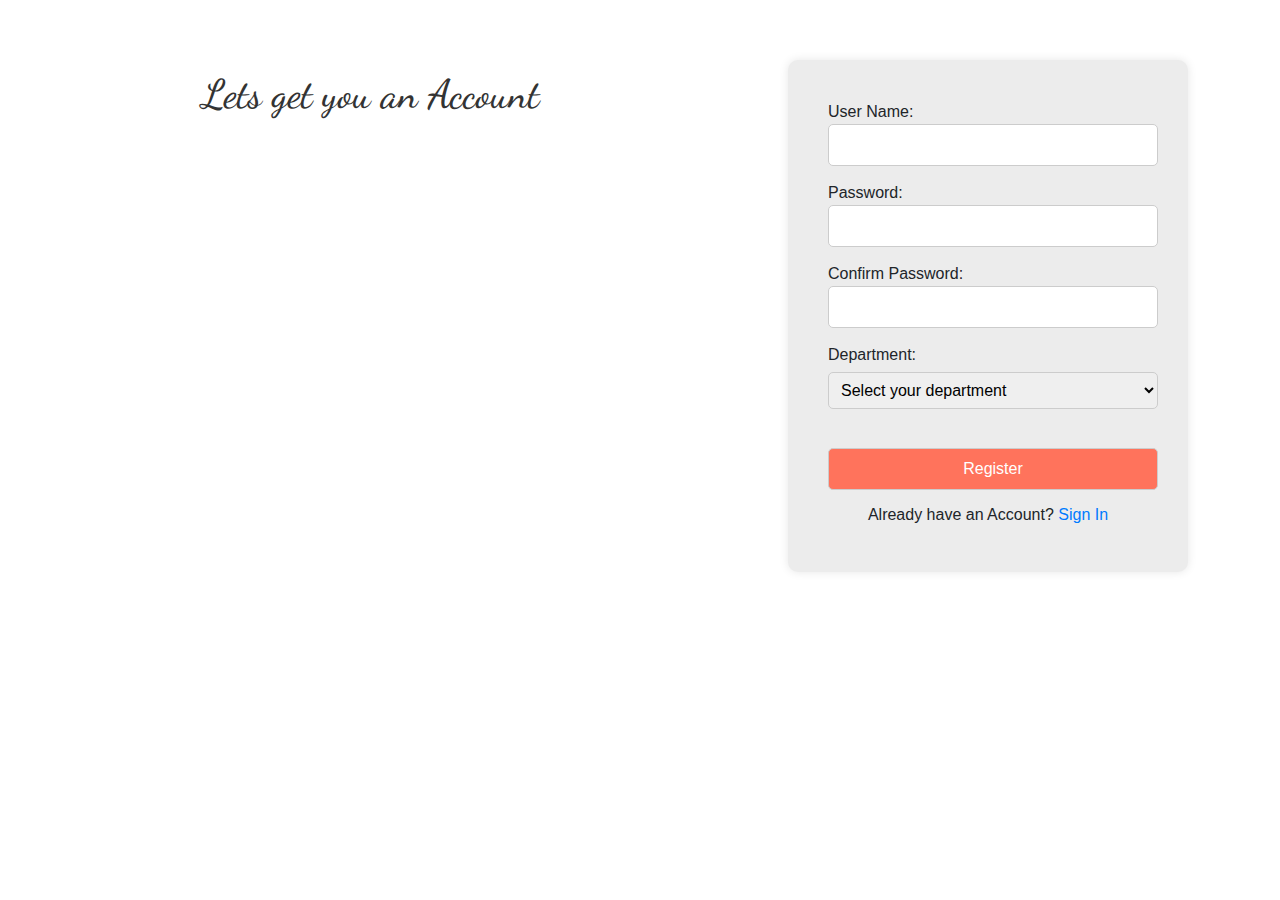
==== ManagementLeave/src/main/webapp/registerationForm.html @ c3225a60 "working on java web project" ====
<!DOCTYPE html>
<html>
    <head>
        <meta charset="UTF-8">
        <meta name="viewport" content="width=device-width, initial-scale=1.0">
        <link href="https://cdn.jsdelivr.net/npm/bootstrap@5.3.3/dist/css/bootstrap.min.css" rel="stylesheet" integrity="sha384-QWTKZyjpPEjISv5WaRU9OFeRpok6YctnYmDr5pNlyT2bRjXh0JMhjY6hW+ALEwIH" crossorigin="anonymous">
        <script defer src="https://cdn.jsdelivr.net/npm/bootstrap@5.3.3/dist/js/bootstrap.bundle.min.js" integrity="sha384-YvpcrYf0tY3lHB60NNkmXc5s9fDVZLESaAA55NDzOxhy9GkcIdslK1eN7N6jIeHz" crossorigin="anonymous"></script>
        <link rel="preconnect" href="https://fonts.googleapis.com">
        <link rel="preconnect" href="https://fonts.gstatic.com" crossorigin>
        <link href="https://fonts.googleapis.com/css2?family=Dancing+Script:wght@400..700&family=Pacifico&display=swap" rel="stylesheet">
        <link rel="stylesheet" href="reg_form_styles.css">

        <title>Registration Form</title>
        <link rel="icon" type="image/x-icon" href="C:\Users\babu3560\Desktop\Registration form\images\favicon.ico">
    </head>
    <style>
        input[type="text"], 
        input[type="email"],
        input[type="password"],
        select,
        input[type="number"], 
        button[type="submit"] {
            width: 150%;
            padding: 8px;
            margin-bottom: 15px;
            border: 1px solid #ccc;
            border-radius: 5px;
        }
    </style>
    <body>
        <div class="container">
            <div class="image-container">
                <h1>Lets get you an Account</h1>
            </div>
            <div class="main-reg">
                <form id="registrationForm" action="RegisterServlet" method="post">
                    <label for="name">User Name:</label><br>
                    <input type="text" id="name" name="name" required><br>
                    
                    <label for="password">Password:</label><br>
                    <input type="password" id="password" name="password" required><br>
                    
                    <label for="confirmPassword">Confirm Password:</label><br>
                    <input type="password" id="confirmPassword" name="confirmPassword" required><br>
                    
                    <label for="department">Department:</label><br>
                    <select id="department" name="department" required>
                        <option value="" disabled selected>Select your department</option>
                        <option value="HR">Human Resources</option>
                        <option value="IT">Information Technology</option>
                        <option value="Finance">Finance</option>
                        <option value="Marketing">Marketing</option>
                        <option value="Sales">Sales</option>
                    </select><br><br>
        
                    <button type="submit" onclick="location.href = 'regDone.html'">Register</button>
                </form>
                <h5 class="sign-navigator">Already have an Account? <a href="login_page.html">Sign In</a></h5>
            </div>
        </div>
    </body>
</html>
---- ManagementLeave/src/main/webapp/reg_form_styles.css ----
* {
    margin: 0;
    padding: 0;
    box-sizing: border-box;
}
body {
    background-color: #ffffff;
  
}
/* body {
    background-image: url("images/back cover.jpg");
    background-size: cover;
    background-position: center;
    font-family: Arial, sans-serif;
    margin: 0;
    padding: 0;
} */

.main-reg {
    max-width: 400px;
    height: fit-content;
    margin: 0 auto;
    margin-top: 60px;
    margin-right: 10px;
    padding: 40px;
    background-color: rgba(236,236,236,255);  
    border-radius: 10px;
    box-shadow: 0 0 10px rgba(0, 0, 0, 0.1);
    display: flex;
    flex-direction: column;
    justify-content: center;
    align-items: center;
    font-family: 'CustomFontRegular', sans-serif;
}

form {
    padding-right: 100px;
}

h1 {
    color: #333;
}

input[type="text"], 
input[type="email"],
input[type="password"],
input[type="department"],
input[type="number"], 
button[type="submit"] {
    width: 150%;
    padding: 8px;
    margin-bottom: 15px;
    border: 1px solid #ccc;
    border-radius: 5px;
}

button[type="submit"] {
    background-color: #ff735c;
    color: #fff;
    cursor: pointer;
}

button[type="submit"]:hover {
    background-color: #961400;
}

legend {
    font-weight: bold;
}

center {
    margin-bottom: 20px;
} 
select{
    width: 100%;
    padding: 10px;
    margin-top: 5px;
    margin-bottom: 15px;
    border: 1px solid #ccc;
    border-radius: 3px;
    box-sizing: border-box;
}

select:focus {
  outline: none;
  border-color: #007bff; 
  box-shadow: 0 0 5px rgba(0, 123, 255, 0.7); 
}
.sign-navigator {
    font-size: normal;
    font-weight: lighter;
    font-size:medium;
   
}

.sign-navigator a {
    color: #007bff;
    text-decoration: none;
    font-weight: lighter;
    font-size: medium;
}

.sign-navigator a:hover {
    text-decoration: underline;
}
.container {
	
    display: flex;
}

.login-container {
    flex: 1;
}

.image-container {
    background-image: url('images/signup_img.jpg');
    background-size: contain;
    background-repeat: no-repeat;
    background-position: center; /* Adjust this if needed */
    background-position: center top 60px; /* Adjust the vertical position */
    margin-right: 100px;
    flex: 1;
}

.image-container h1 {
    font-family: "Dancing Script", cursive;
    padding-top: 70px;
    padding-left: 120px;
    font-optical-sizing: auto;
     font-style: normal;
}
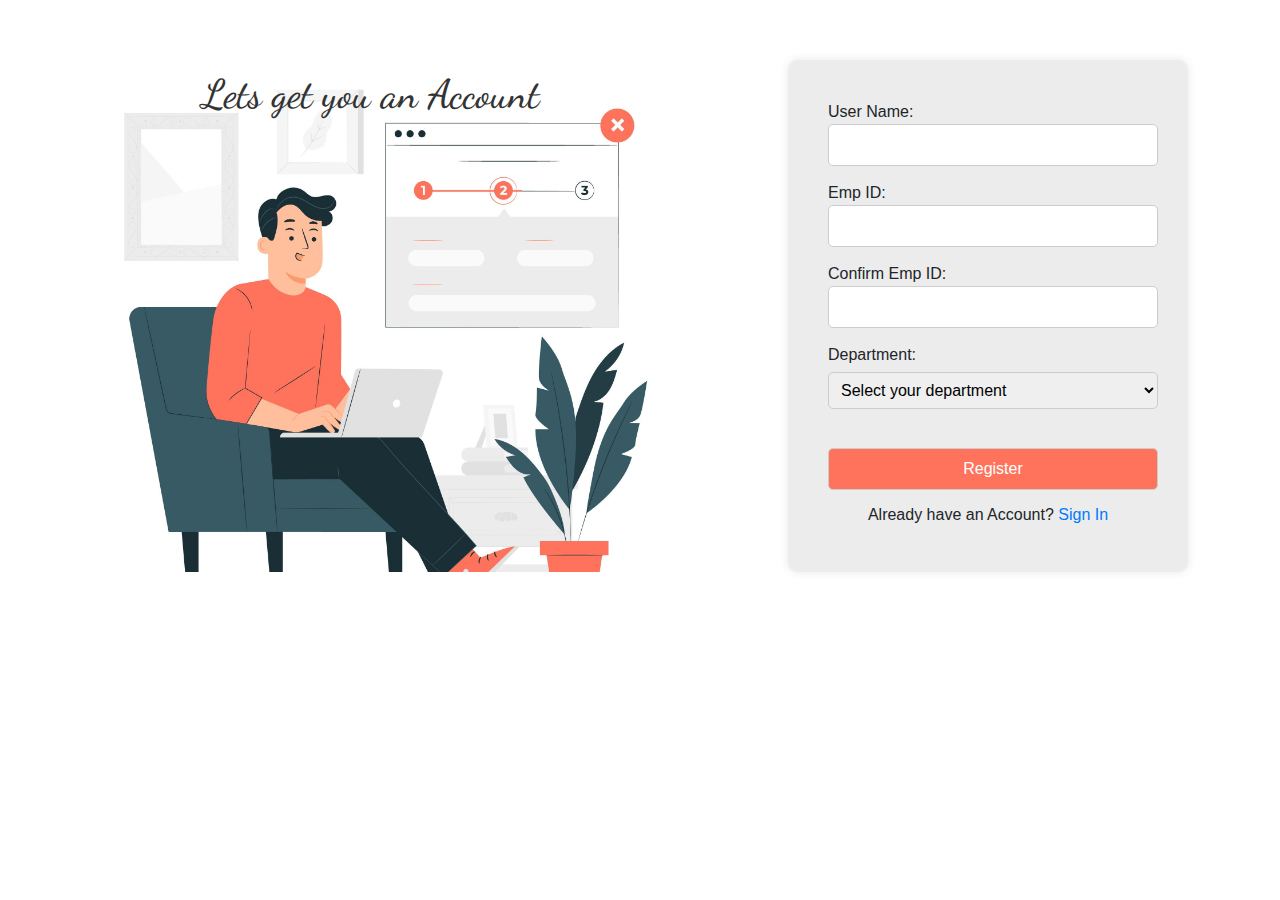
==== commit 9da16f67: "created login,signUp and homePage" ====
--- a/ManagementLeave/src/main/webapp/registerationForm.html
+++ b/ManagementLeave/src/main/webapp/registerationForm.html
@@ -37,26 +37,33 @@
                     <label for="name">User Name:</label><br>
                     <input type="text" id="name" name="name" required><br>
                     
-                    <label for="password">Password:</label><br>
+                    <label for="password">Emp ID:</label><br>
                     <input type="password" id="password" name="password" required><br>
                     
-                    <label for="confirmPassword">Confirm Password:</label><br>
+                    <label for="confirmPassword">Confirm Emp ID:</label><br>
                     <input type="password" id="confirmPassword" name="confirmPassword" required><br>
                     
                     <label for="department">Department:</label><br>
                     <select id="department" name="department" required>
                         <option value="" disabled selected>Select your department</option>
-                        <option value="HR">Human Resources</option>
-                        <option value="IT">Information Technology</option>
-                        <option value="Finance">Finance</option>
-                        <option value="Marketing">Marketing</option>
-                        <option value="Sales">Sales</option>
+                        <option value="1">Sales</option>
+                        <option value="2">Marketing</option>
+                        <option value="3">Human Resources</option>
+                        <option value="4">Finance</option>
                     </select><br><br>
         
-                    <button type="submit" onclick="location.href = 'regDone.html'">Register</button>
+                    <button type="submit">Register</button>
                 </form>
                 <h5 class="sign-navigator">Already have an Account? <a href="login_page.html">Sign In</a></h5>
             </div>
         </div>
+        <script>
+        window.onload = function() {
+            var errorMessage = '<%= request.getAttribute("errorMessage") %>';
+            if (errorMessage) {
+                alert(errorMessage);
+            }
+        };
+    </script>
     </body>
 </html>
